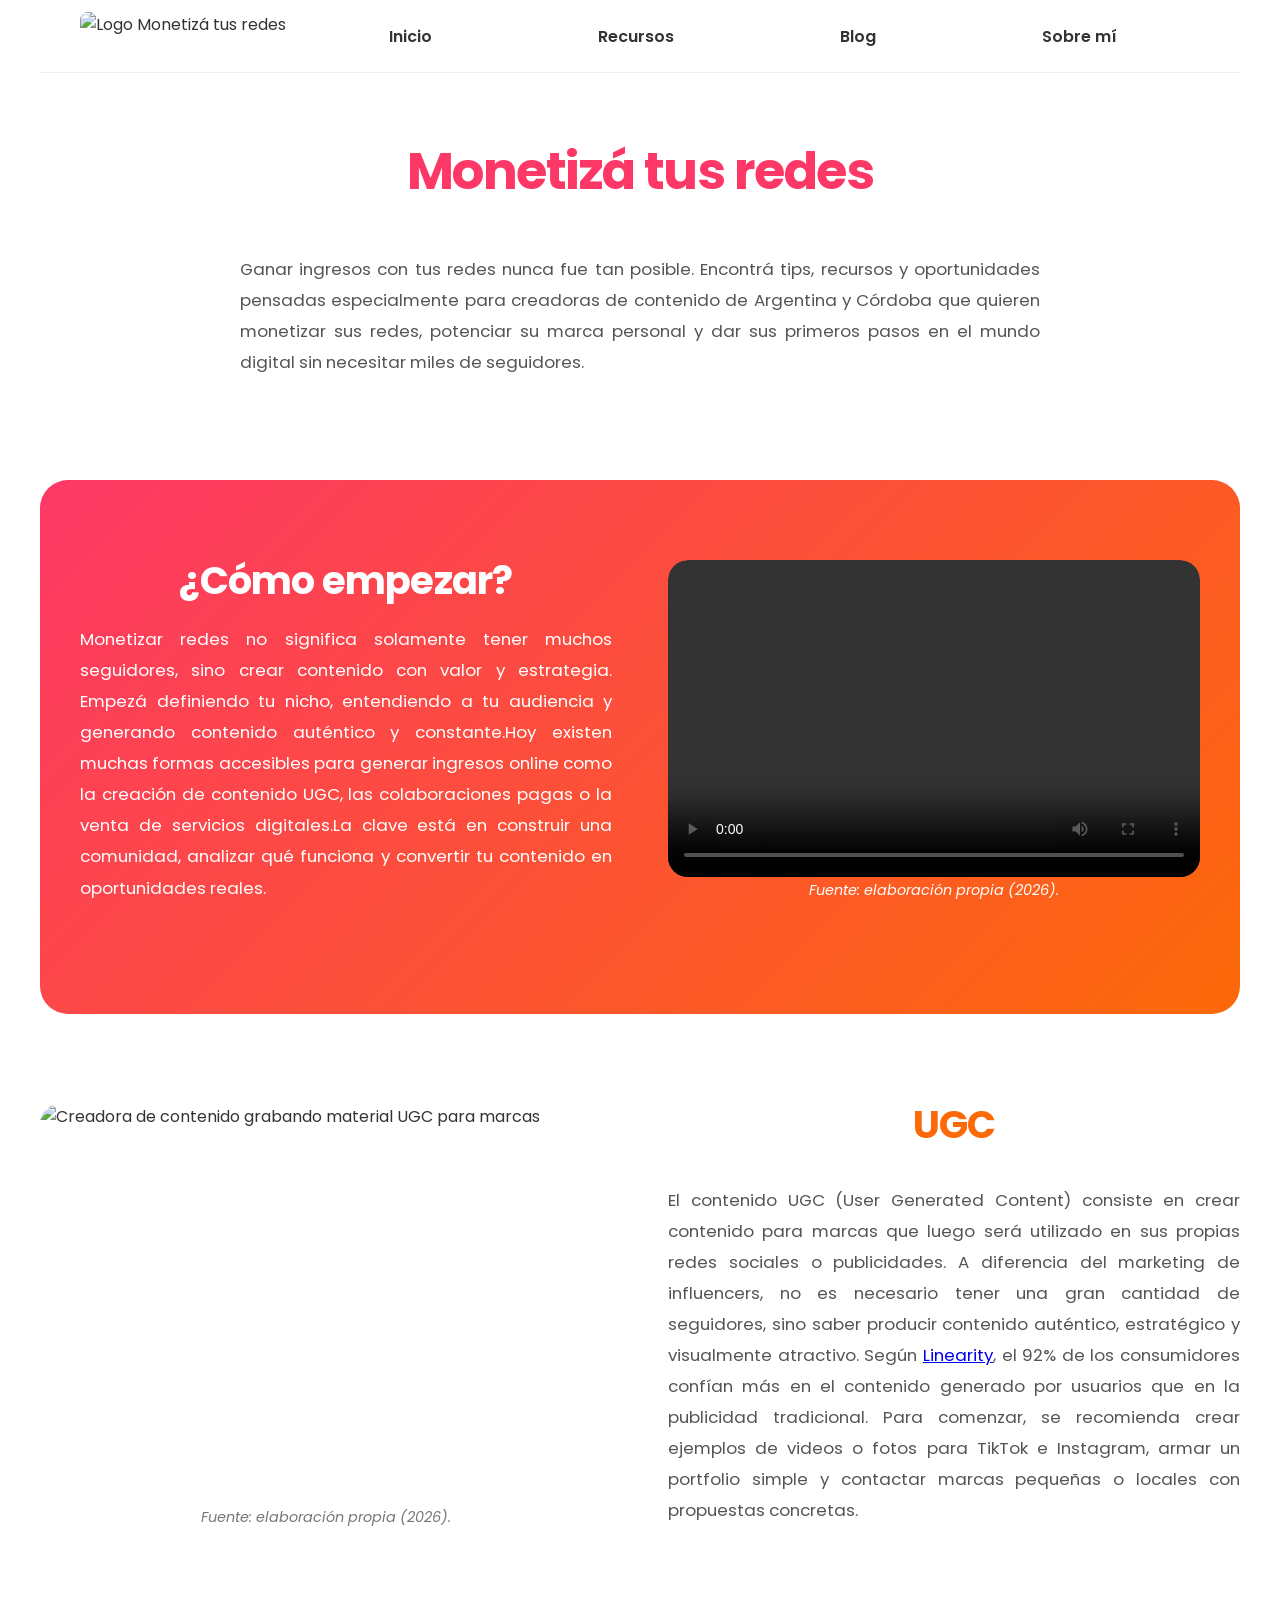
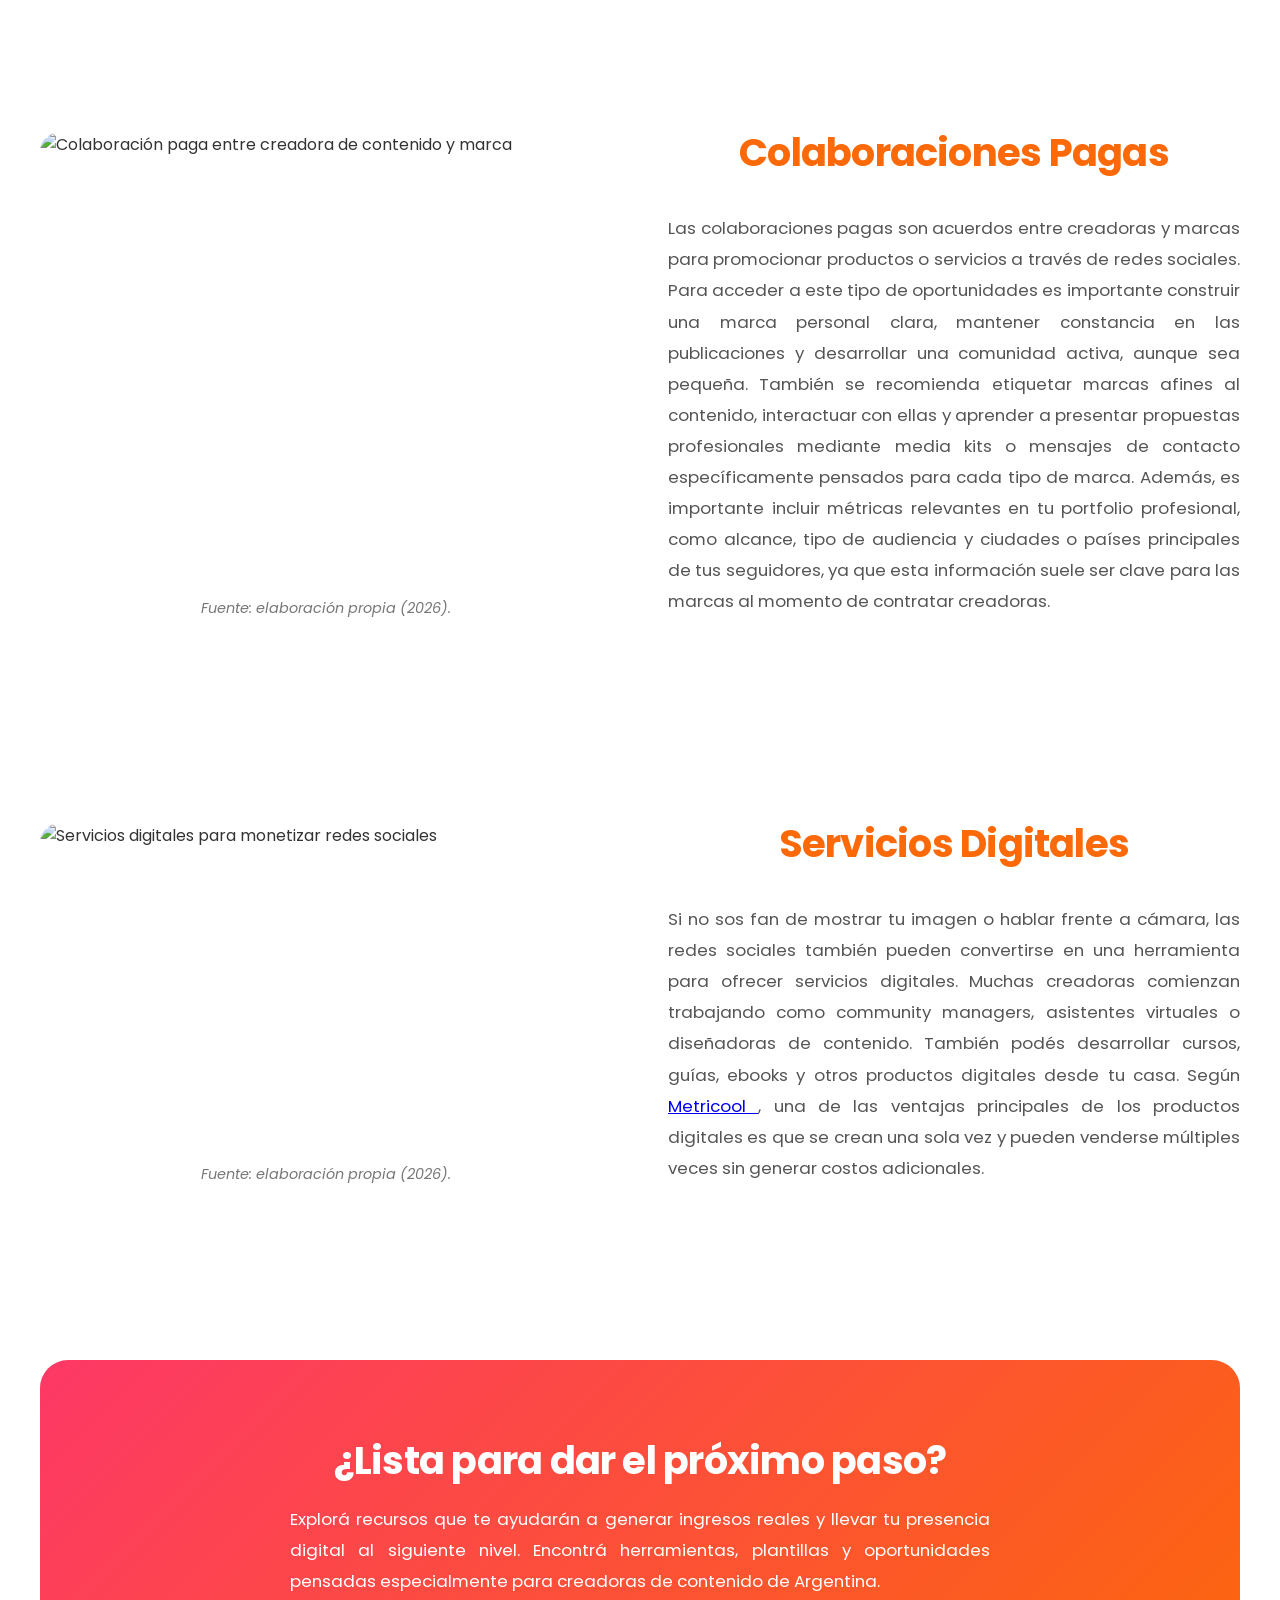
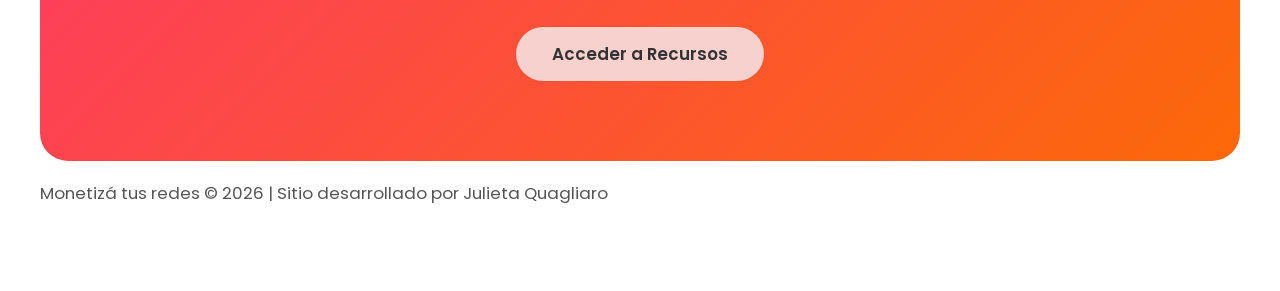
==== index.html @ 3890eba5 "Add files via upload" ====
<!DOCTYPE html>
<html lang="es">
<head>
  <meta charset="UTF-8">
  <meta name="viewport" content="width=device-width, initial-scale=1.0">

  <title>Monetizá tus redes</title>

  <link href="style.css" rel="stylesheet">
  <link href="https://fonts.googleapis.com/css2?family=Poppins:wght@400;600;700&display=swap" rel="stylesheet">
</head>

<body class="Home">

  <nav>
    <div class="nav-left">
      <img src="img/logo.png" alt="Logo Monetizá tus redes">
    </div>

    <div class="nav-links">
      <a href="Index.html">Inicio</a>
      <a href="Recursos.html">Recursos</a>
      <a href="Blog.html">Blog</a>
      <a href="Sobre mi.html">Sobre mí</a>
    </div>
  </nav>

  <h1>Monetizá tus redes</h1>

  <div class="introducción">
    <p>Ganar ingresos con tus redes nunca fue tan posible. Encontrá tips, recursos y oportunidades pensadas especialmente para creadoras de contenido de Argentina y Córdoba que quieren monetizar sus redes, potenciar su marca personal y dar sus primeros pasos en el mundo digital sin necesitar miles de seguidores.</p>
  </div>

  <div class="menu-section">
    <ul>
      <li><a href="#como-empezar">¿Cómo empezar?</a></li>
      <li><a href="#estrategias">Estrategias por tema</a></li>
      <li><a href="#proximo-paso">¿Lista para dar el próximo paso?</a></li>
    </ul>
  </div>

  <!-- Sección 1 -->

  <div id="como-empezar" class="section-container section-colored">

    <div class="section-content">
      <h2>¿Cómo empezar?</h2>
      <p>Monetizar redes no significa solamente tener muchos seguidores, sino crear contenido con valor y estrategia. Empezá definiendo tu nicho, entendiendo a tu audiencia y generando contenido auténtico y constante.Hoy existen muchas formas accesibles para generar ingresos online como la creación de contenido UGC, las colaboraciones pagas o la venta de servicios digitales.La clave está en construir una comunidad, analizar qué funciona y convertir tu contenido en oportunidades reales.</p>
    </div>

    <div class="section-video">
      
      <video controls>
        <source src="video/video .mp4" type="video/mp4">
      </video>

      <p class="fuente">Fuente: elaboración propia (2026).</p>
    </div>

    </div>

  <!-- Sección 2 -->

  <div id="estrategias" class="section-container reverse section-2">

    <div class="section-content">
      <h2>UGC</h2>
      <p>El contenido UGC (User Generated Content) consiste en crear contenido para marcas que luego será utilizado en sus propias redes sociales o publicidades. A diferencia del marketing de influencers, no es necesario tener una gran cantidad de seguidores, sino saber producir contenido auténtico, estratégico y visualmente atractivo. Según
        <a href="https://www.linearity.io/blog/ugc-statistics/" target="_blank">Linearity</a>,
        el 92% de los consumidores confían más en el contenido generado por usuarios que en la publicidad tradicional. Para comenzar, se recomienda crear ejemplos de videos o fotos para TikTok e Instagram, armar un portfolio simple y contactar marcas pequeñas o locales con propuestas concretas.
      </p>

    </div>

    <div class="section-image">
      <img
        src="img/Ugc.jpg"
        alt="Creadora de contenido grabando material UGC para marcas">

      <p class="fuente">Fuente: elaboración propia (2026).</p>

    </div>

  </div>

  <!-- Sección 3 -->

  <div class="section-container section-3">

    <div class="section-image">
      <img
        src="img/Colaboraciones pagas .jpg"
        alt="Colaboración paga entre creadora de contenido y marca">

      <p class="fuente">Fuente: elaboración propia (2026).</p>

    </div>

    <div class="section-content">

      <h2>Colaboraciones Pagas</h2>

      <p>Las colaboraciones pagas son acuerdos entre creadoras y marcas para promocionar productos o servicios a través de redes sociales. Para acceder a este tipo de oportunidades es importante construir una marca personal clara, mantener constancia en las publicaciones y desarrollar una comunidad activa, aunque sea pequeña. También se recomienda etiquetar marcas afines al contenido, interactuar con ellas y aprender a presentar propuestas profesionales mediante media kits o mensajes de contacto específicamente pensados para cada tipo de marca. Además, es importante incluir métricas relevantes en tu portfolio profesional, como alcance, tipo de audiencia y ciudades o países principales de tus seguidores, ya que esta información suele ser clave para las marcas al momento de contratar creadoras.</p>

    </div>

  </div>

  <!-- Sección 4 -->

  <div class="section-container reverse section-4">

    <div class="section-content">

      <h2>Servicios Digitales</h2>

      <p>Si no sos fan de mostrar tu imagen o hablar frente a cámara, las redes sociales también pueden convertirse en una herramienta para ofrecer servicios digitales. Muchas creadoras comienzan trabajando como community managers, asistentes virtuales o diseñadoras de contenido. También podés desarrollar cursos, guías, ebooks y otros productos digitales desde tu casa. Según
        <a href="https://metricool.com/es/monetizar-redes-sociales/#Como_Monetizar_en_Redes_Sociales" target="_blank">
          Metricool
        </a>,
        una de las ventajas principales de los productos digitales es que se crean una sola vez y pueden venderse múltiples veces sin generar costos adicionales.
      </p>

    </div>

    <div class="section-image">
      <img
        src="img/servicios digitales .png"
        alt="Servicios digitales para monetizar redes sociales">

      <p class="fuente">Fuente: elaboración propia (2026).</p>

    </div>

  </div>

  <!-- CTA -->

  <div id="proximo-paso" class="section-container section-colored">

    <div class="section-content">

      <h2>¿Lista para dar el próximo paso?</h2>

      <p>Explorá recursos que te ayudarán a generar ingresos reales y llevar tu presencia digital al siguiente nivel. Encontrá herramientas, plantillas y oportunidades pensadas especialmente para creadoras de contenido de Argentina. </p>

      <a href="Recursos.html" class="btn-secondary">Acceder a Recursos</a>

    </div>

  </div>

  <footer>
    <p>Monetizá tus redes © 2026 | Sitio desarrollado por Julieta Quagliaro</p>
  </footer>

</body>
</html>
---- style.css ----
﻿/* RESET Y BASE*/
* {
    box-sizing: border-box;
    text-align: justify;

}

body {
    margin: 0;
    padding: 0 40px 60px;
    min-height: 100vh;
    font-family: 'Poppins', sans-serif;
    background-color: #fff;
    color: #333;
    font-size: 16px;
}

/*TIPOGRAFÍA*/
h1 {
    color: #fd3866;
    font-size: clamp(2.8rem, 4vw, 3.6rem);
    font-weight: 700;
    line-height: 1.05;
    margin: 72px auto 18px;
    max-width: 860px;
    text-align: center;
    letter-spacing: -0.03em;
}

h2 {
    color: #fc6908;
    font-size: clamp(2rem, 3vw, 2.6rem);
    font-weight: 700;
    line-height: 1.1;
    margin: 0 auto 20px;
    max-width: 860px;
    text-align: center;
    letter-spacing: -0.02em;
}

h3 {
    color: #fd3866;
    font-size: 1.6rem;
    font-weight: 700;
    line-height: 1.2;
    margin: 0 0 18px;
    text-align: center;
}

p {
    font-size: 1.05rem;
    line-height: 1.85;
    color: #555;
    margin-bottom: 22px;
    text-align: justify;
    text-justify: inter-word;
}

/*NAVEGACIÓN*/
nav {
    padding: 12px 40px;
    background: white;
    border-bottom: 1px solid #f0f0f0;
    display: flex;
    align-items: center;
    gap: 20px;
    flex-wrap: wrap;
}

nav a {
    color: #333;
    text-decoration: none;
    font-weight: 600;
    margin-right: 30px;
    font-size: 1em;
    transition: color 0.3s;
}

/* Nav layout: left image + evenly spaced links */
.nav-left img {
    display: block;
    height: 48px;
    width: auto;
    border-radius: 8px;
}

.nav-links {
    flex: 1 1 auto;
    display: flex;
    justify-content: space-around;
    align-items: center;
}

.nav-links a {
    margin: 0;
    padding: 8px 12px;
}

nav a:hover {
    color: #fd3866;
}

/*SECCIONES GENERALES*/
.menu-section {
    display: none;
}

.introducción {
    padding: 20px 200px;
    font-size: 1.1em;
    line-height: 1.8;
    color: #555;
    text-align: justify;
}

.section-container {
    display: flex;
    align-items: stretch;
    gap: 56px;
    padding: 90px 0;
    max-width: 1320px;
    margin: 0 auto;
}

.section-container.reverse {
    flex-direction: row-reverse;
}

.section-content {
    flex: 1;
    min-width: 0;
    display: flex;
    flex-direction: column;
    justify-content: center;
    align-items: center;
    text-align: center;
}

.section-content h2 {
    margin-bottom: 22px;
}

.section-content p {
    margin-bottom: 26px;
    max-width: 760px;
}

.section-label {
    color: #fc6908;
    font-size: 0.9em;
    font-weight: 600;
    text-transform: uppercase;
    letter-spacing: 1px;
    margin-bottom: 15px;
}

/* IMÁGENES Y VIDEOS*/
.section-image,
.section-video {
    flex: 1;
    min-width: 0;
    min-height: 360px;
    display: flex;
    flex-direction: column;
    justify-content: flex-start;
    align-items: center;
}

.section-video {
    overflow: hidden;
    border-radius: 20px;
}

.section-image img,
.section-video video {
    width: 100%;
    height: 100%;
    object-fit: cover;
    border-radius: 20px;
}

/* BOTONES */
.btn-primary,
.btn-secondary {
    display: inline-block;
    padding: 14px 36px;
    border-radius: 50px;
    border: none;
    cursor: pointer;
    text-decoration: none;
    font-weight: 600;
    font-size: 1.05em;
    transition: background-color 0.3s, transform 0.3s;
    text-align: center;
}

.btn-primary {
    background-color: #fd3866;
    color: white;
}

.btn-primary:hover {
    background-color: #fc6908;
}

.btn-secondary {
    background-color: #f7d1cd;
    color: #333;
}

.btn-secondary:hover {
    background-color: #fd3866;
    color: white;
}

/* CENTRAR 'Leer más' EN LAS TARJETAS DEL BLOG */
.blog-details summary,
.blog-details summary.btn-primary {
    display: block;
    width: max-content;
    margin: 18px auto 0;
    padding: 12px 28px;
}

/*SECCIONES DESTACADAS*/
.section-colored {
    background: linear-gradient(135deg, #fd3866 0%, #fc6908 100%);
    color: white;
    padding: 80px 40px;
    text-align: center;
    margin-top: 60px;
    border-radius: 28px;
}

.section-colored h2,
.section-colored h3,
.section-colored p {
    color: white;
}

.section-colored p {
    max-width: 700px;
    margin: 0 auto 30px;
}

/*INTRO BLOG*/
.intro-section {
    background: linear-gradient(
        135deg,
        rgba(253, 56, 102, 0.1) 0%,
        rgba(252, 105, 8, 0.1) 100%
    );
    padding: 64px 40px;
    margin-bottom: 60px;
    border-radius: 28px;
}

.blog-container {
    max-width: 1320px;
    margin: 0 auto;
    padding-bottom: 30px;
    font-size: 1rem;
}

/*RECURSOS*/
.resources-grid {
    display: grid;
    grid-template-columns: repeat(2, minmax(0, 1fr));
    gap: 30px;
    padding: 40px 0;
}

.resource-item {
    background: white;
    border: 1px solid #f0f0f0;
    border-radius: 22px;
    padding: 30px;
    text-align: center;
    transition: all 0.3s;
    display: flex;
    flex-direction: column;
    justify-content: space-between;
}

.resource-item:hover {
    border-color: #fd3866;
    box-shadow: 0 10px 25px rgba(253, 56, 102, 0.12);
}

.resource-item h3 {
    margin-bottom: 16px;
}

.resource-item p {
    margin-bottom: 22px;
}

.resource-list {
    background: #f9f9f9;
    padding: 34px;
    border-radius: 18px;
    margin: 20px 0;
}

.resource-list ul {
    list-style: none;
    padding: 0;
    margin: 0;
}

.resource-list li {
    padding: 14px 0;
    border-bottom: 1px solid #eee;
    font-size: 1.05em;
    color: #333;
    line-height: 1.7;
    text-align: left;
}

.resource-list li:last-child {
    border-bottom: none;
}

.resource-list li::before {
    content: "→";
    color: #fc6908;
    font-weight: bold;
    margin-right: 10px;
}

.resource-list li a {
    color: #333;
    text-decoration: underline;
    font-weight: 700;
}

.fuente {
    font-size: 0.9rem;
    color: #777;
    font-style: italic;
    margin-top: 10px;
    text-align: left;
}

.highlight-box {
    background: #f7d1cd;
    border-radius: 24px;
    padding: 26px 28px;
    margin: 0 auto 28px;
    max-width: 860px;
    width: 100%;
}

.highlight-box h2,
.highlight-box p {
    margin: 0;
}

.highlight-box p {
    margin-top: 14px;
    color: #333;
    font-size: 1.05rem;
    line-height: 1.8;
}

.blog-highlight-box {
    padding-top: 18px;
}

.blog-highlight-box h1 {
    margin-top: 0;
}


/* BLOG */
.blog-card {
    display: flex;
    flex-direction: column;
    background: white;
    border: 1px solid #f0f0f0;
    border-radius: 22px;
    overflow: hidden;
    transition: transform 0.3s, box-shadow 0.3s;
}

.blog-card:hover {
    transform: translateY(-10px);
    box-shadow: 0 20px 45px rgba(253, 56, 102, 0.18);
}

.blog-image {
    position: relative;
    width: 100%;
    height: 350px;
    background: linear-gradient(135deg, #fd3866 0%, #fc6908 100%);
    display: flex;
    align-items: center;
    justify-content: center;
    color: white;
    font-weight: 70;
}

.blog-image img {
    display: block;
    width: 100%;
    height: 100%;
    object-fit: cover;
}

.blog-content {
    flex: 1;
    padding: 28px;
}

.blog-date {
    font-size: 0.85em;
    color: #fc6908;
    font-weight: 600;
    margin-bottom: 10px;
    text-align: center;
}

.blog-card h3 {
    font-size: 1.3em;
    margin-bottom: 14px;
}

.blog-card p,
.blog-excerpt {
    font-size: 1.05rem;
    color: #666;
    margin-bottom: 22px;
    line-height: 1.85;
}

/* SECCIÓN PODCAST */

.podcast-section {
    max-width: 1320px;
    margin: 0 auto;
    padding: 90px 0;
    text-align: center;
}

.podcast-section h2 {
    margin-bottom: 30px;
}

.podcast-section p {
    max-width: 900px;
    margin: 0 auto 40px;
    text-align: justify;
}

.podcast-embed {
    max-width: 900px;
    margin: 0 auto 0;
    width: 100%;
}

.podcast-embed iframe {
    width: 100%;
    aspect-ratio: 16 / 9;
    max-height: 560px;
    border-radius: 16px;
    border: none;
}

.podcast-section .fuente {
    margin: 0 auto 0;
    max-width: 900px;
    text-align: justify;
    line-height: 1.3;
}

.podcast-btn {
    display: block;
    width: fit-content;
    margin: 0 auto 0;
    padding-top: 10px;
    text-align: center;
}

body.SobreMi .contact-info {
    align-items: flex-start;
    text-align: left;
}

body.SobreMi .contact-info p {
    margin-bottom: 10px;
    text-align: left;
}

body.SobreMi .contact-info p:last-child {
    margin-bottom: 0;
}

@media (max-width: 1024px) {
    body {
        padding: 0 24px 50px;
    }

    nav {
        padding: 12px 24px;
    }

    .section-container {
        gap: 40px;
        padding: 70px 24px;
    }

    .section-image,
    .section-video {
        min-height: 300px;
    }

    .section-content p {
        max-width: 100%;
    }

    .resources-grid {
        grid-template-columns: repeat(2, minmax(0, 1fr));
    }
}

@media (max-width: 768px) {
    body {
        padding: 0 18px 40px;
    }

    nav {
        padding: 12px 18px;
        justify-content: space-between;
    }

    .nav-left img {
        height: 42px;
    }

    .nav-links {
        flex: 1 1 100%;
        display: flex;
        flex-wrap: wrap;
        justify-content: center;
        gap: 10px;
        padding: 10px 0 0 0;
    }

    nav a {
        margin: 6px 0;
        padding: 8px 10px;
        white-space: normal;
    }

    .blog-details summary,
    .blog-details summary.btn-primary {
        width: auto;
    }

    h1 {
        margin: 48px auto 18px;
    }

    h2 {
        margin-bottom: 18px;
    }

    .introducción,
    .highlight-box,
    .section-colored,
    .blog-content,
    .resource-item {
        padding-left: 18px;
        padding-right: 18px;
    }

    .introducción {
        padding: 18px 0;
    }

    .section-container {
        flex-direction: column;
        gap: 32px;
        padding: 50px 0;
    }

    .section-container.reverse {
        flex-direction: column;
    }

    .section-content {
        align-items: flex-start;
        text-align: left;
    }

    .section-image,
    .section-video {
        min-height: auto;
    }

    .section-image img,
    .section-video video,
    .podcast-embed iframe {
        width: 100%;
        height: auto;
    }

    .section-content p,
    .blog-card p,
    .resource-list li,
    .fuente {
        margin-bottom: 18px;
    }

    .blog-card {
        width: 100%;
    }

    .resources-grid {
        grid-template-columns: 1fr;
        gap: 24px;
    }

    .blog-content {
        padding: 22px;
    }

    .resource-item {
        padding: 24px;
    }

    .section-colored {
        padding: 50px 20px;
    }

    .highlight-box {
        padding: 22px 18px;
        margin-bottom: 22px;
    }

    .btn-primary,
    .btn-secondary,
    .podcast-btn {
        width: 100%;
        max-width: 100%;
    }

    .podcast-btn {
        margin: 28px auto 0;
    }
}
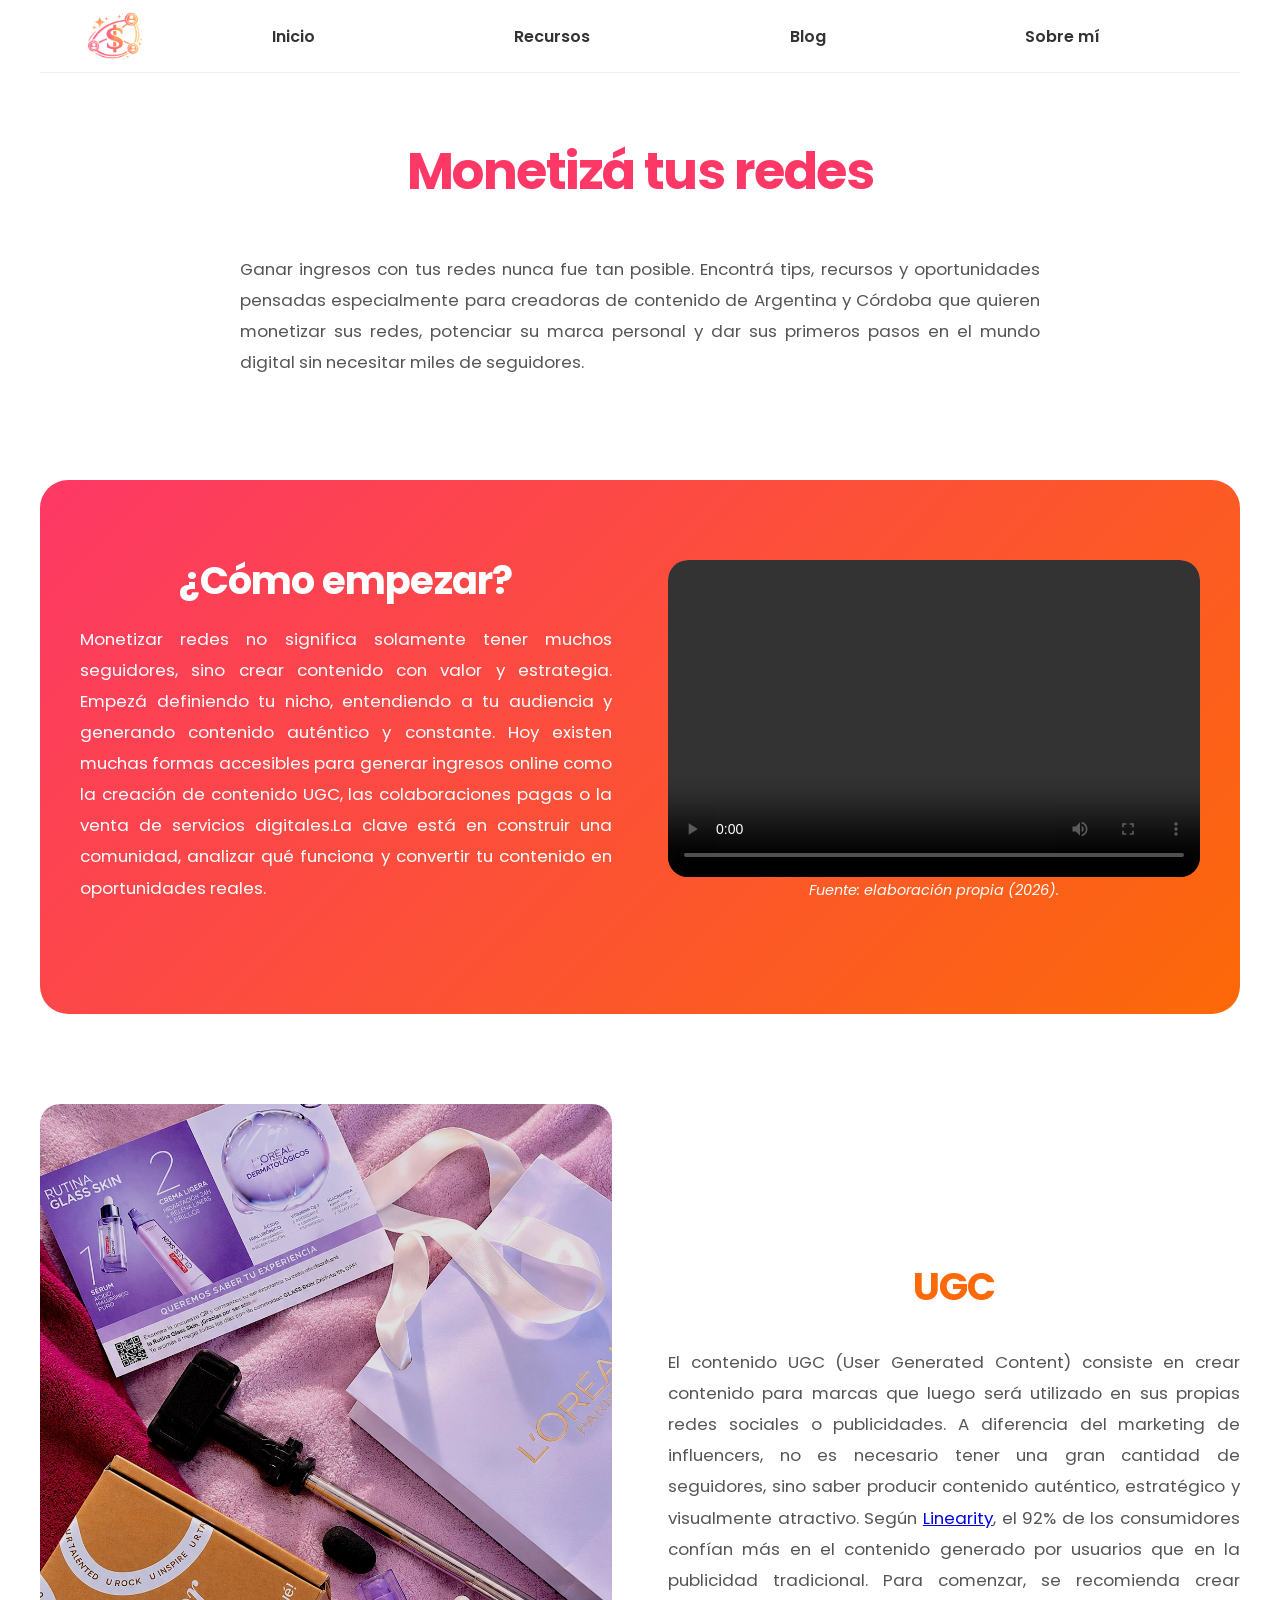
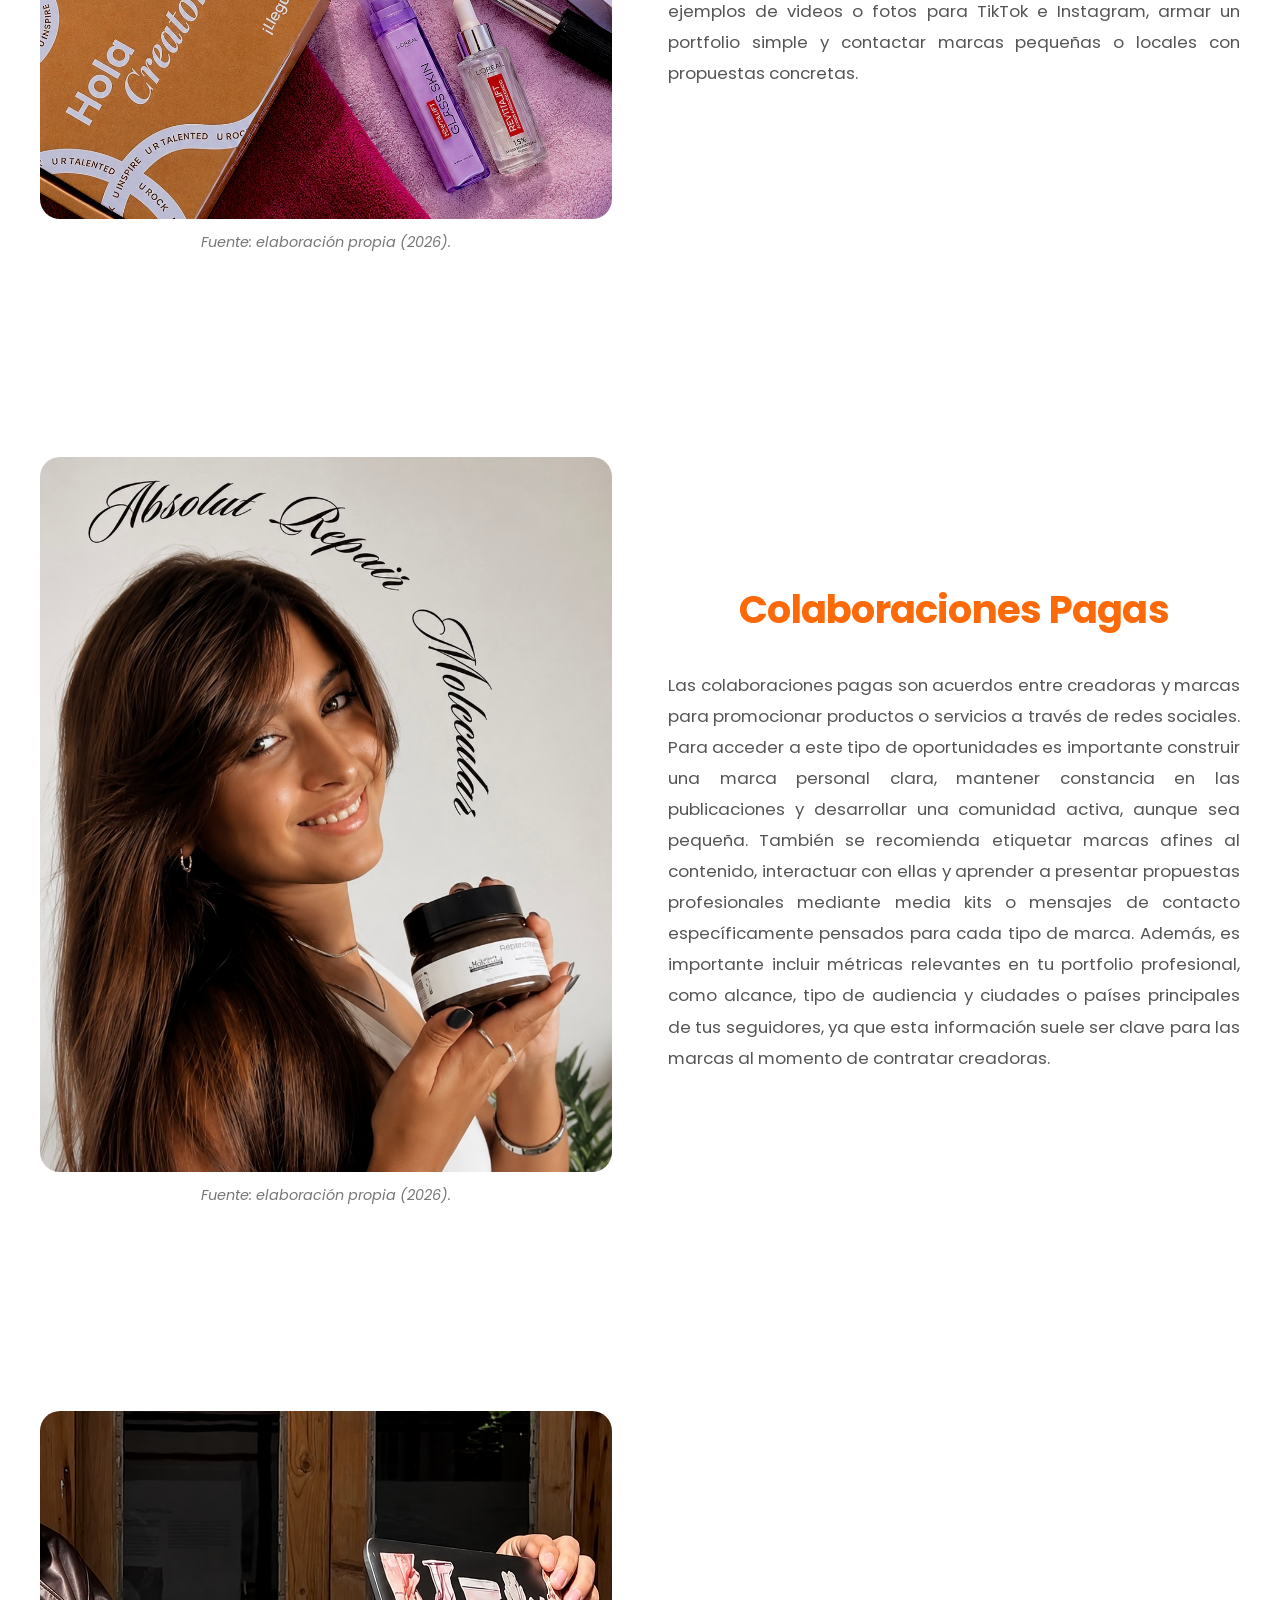
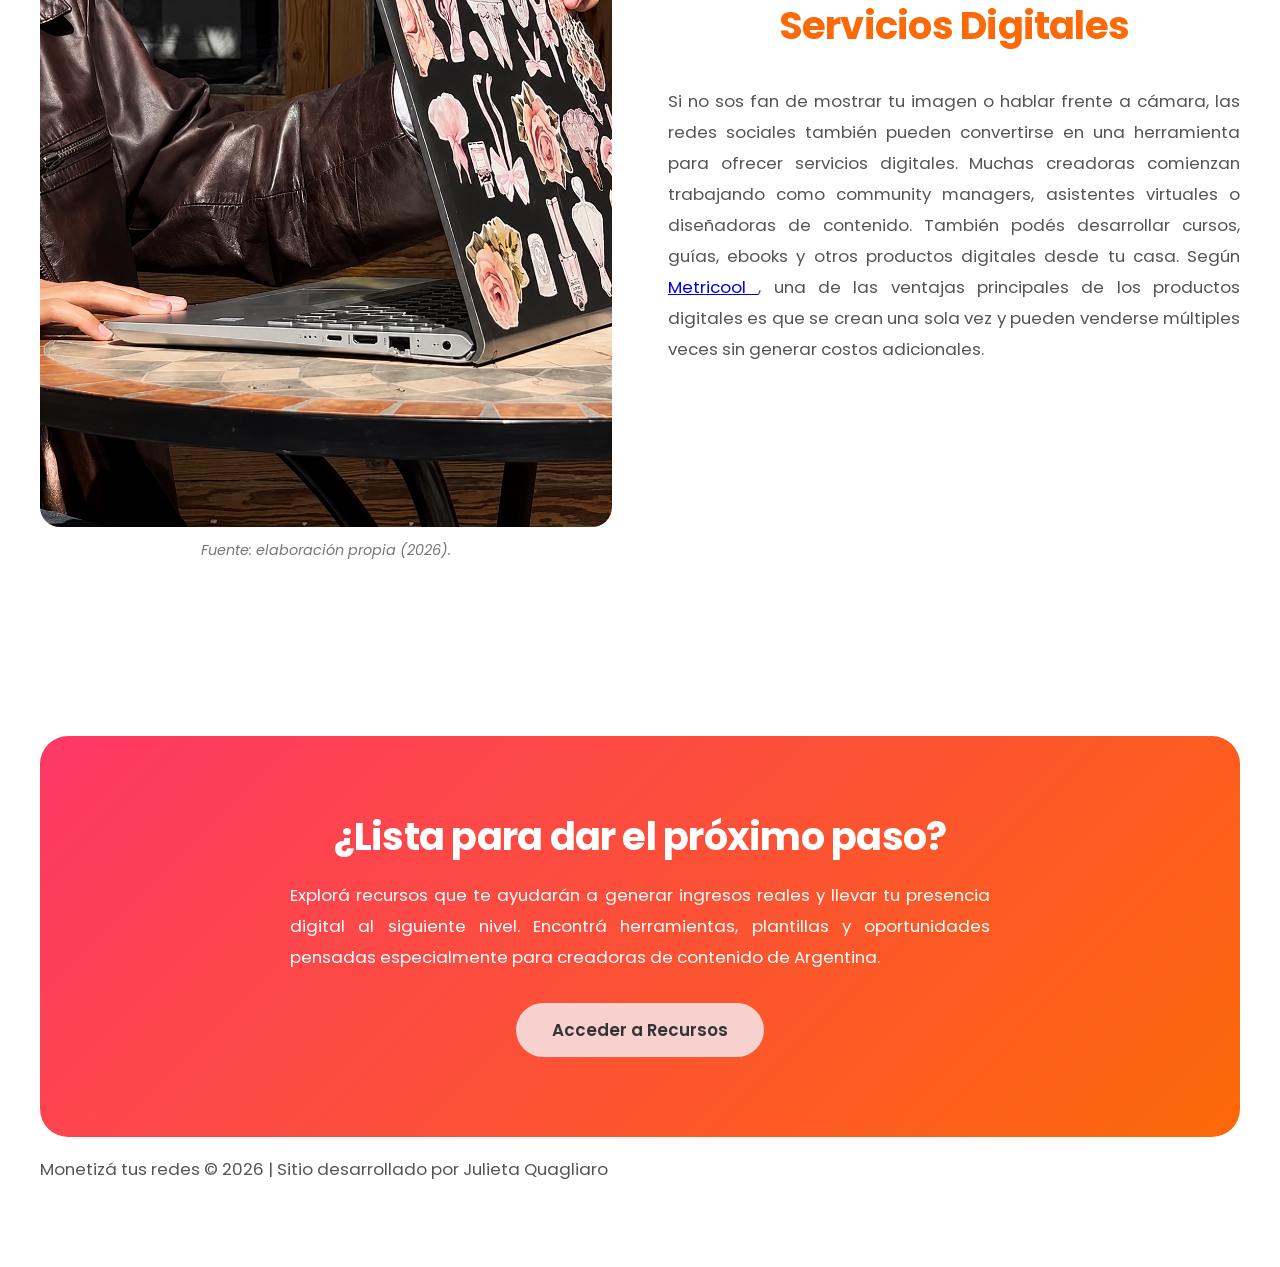
==== commit 5a197f2a: "Update index.html" ====
--- a/index.html
+++ b/index.html
@@ -18,10 +18,10 @@
     </div>
 
     <div class="nav-links">
-      <a href="Index.html">Inicio</a>
-      <a href="Recursos.html">Recursos</a>
-      <a href="Blog.html">Blog</a>
-      <a href="Sobre mi.html">Sobre mí</a>
+      <a href="index.html">Inicio</a>
+      <a href="recursos.html">Recursos</a>
+      <a href="blog.html">Blog</a>
+      <a href="sobremi.html">Sobre mí</a>
     </div>
   </nav>
 
@@ -45,7 +45,7 @@
 
     <div class="section-content">
       <h2>¿Cómo empezar?</h2>
-      <p>Monetizar redes no significa solamente tener muchos seguidores, sino crear contenido con valor y estrategia. Empezá definiendo tu nicho, entendiendo a tu audiencia y generando contenido auténtico y constante.Hoy existen muchas formas accesibles para generar ingresos online como la creación de contenido UGC, las colaboraciones pagas o la venta de servicios digitales.La clave está en construir una comunidad, analizar qué funciona y convertir tu contenido en oportunidades reales.</p>
+      <p>Monetizar redes no significa solamente tener muchos seguidores, sino crear contenido con valor y estrategia. Empezá definiendo tu nicho, entendiendo a tu audiencia y generando contenido auténtico y constante. Hoy existen muchas formas accesibles para generar ingresos online como la creación de contenido UGC, las colaboraciones pagas o la venta de servicios digitales.La clave está en construir una comunidad, analizar qué funciona y convertir tu contenido en oportunidades reales.</p>
     </div>
 
     <div class="section-video">
@@ -74,7 +74,7 @@
 
     <div class="section-image">
       <img
-        src="img/Ugc.jpg"
+        src="img/ugc.jpg"
         alt="Creadora de contenido grabando material UGC para marcas">
 
       <p class="fuente">Fuente: elaboración propia (2026).</p>
@@ -89,7 +89,7 @@
 
     <div class="section-image">
       <img
-        src="img/Colaboraciones pagas .jpg"
+        src="img/colaboraciones pagas.jpg"
         alt="Colaboración paga entre creadora de contenido y marca">
 
       <p class="fuente">Fuente: elaboración propia (2026).</p>
@@ -155,4 +155,4 @@
   </footer>
 
 </body>
-</html>+</html>
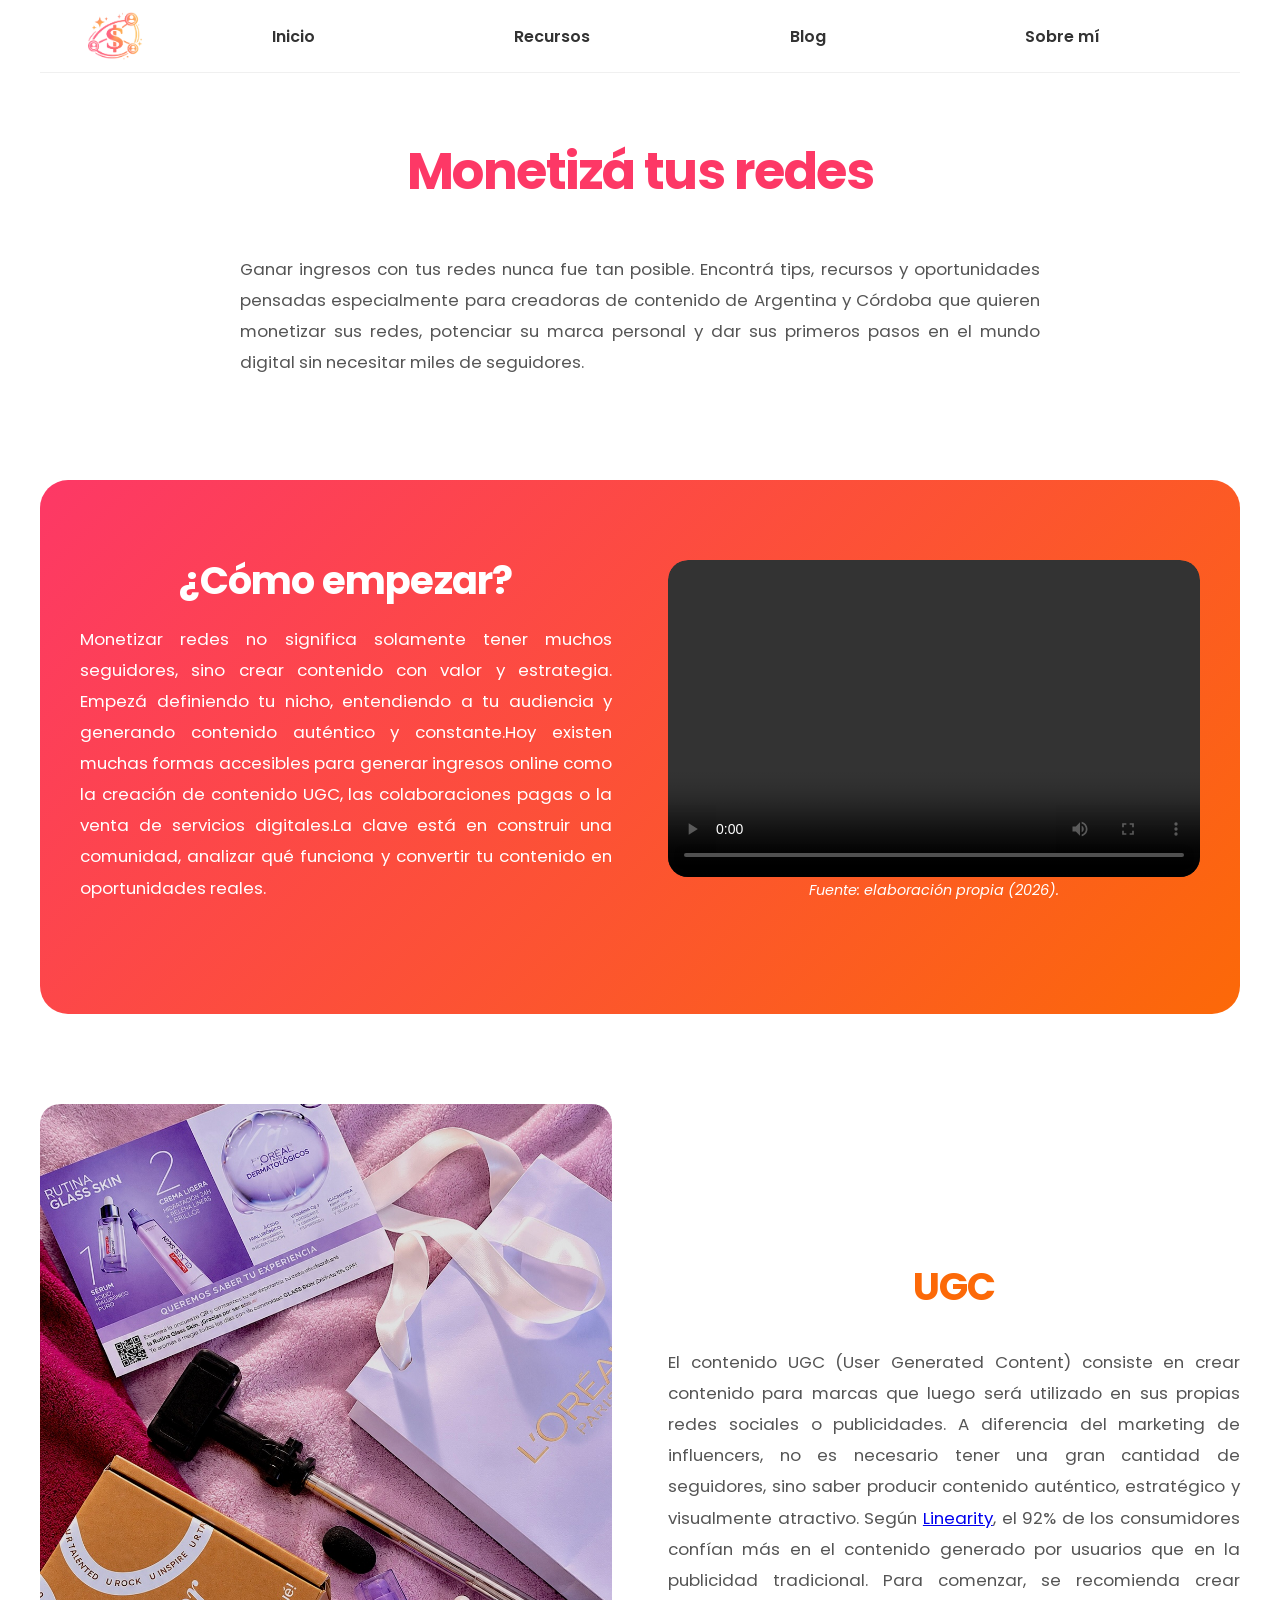
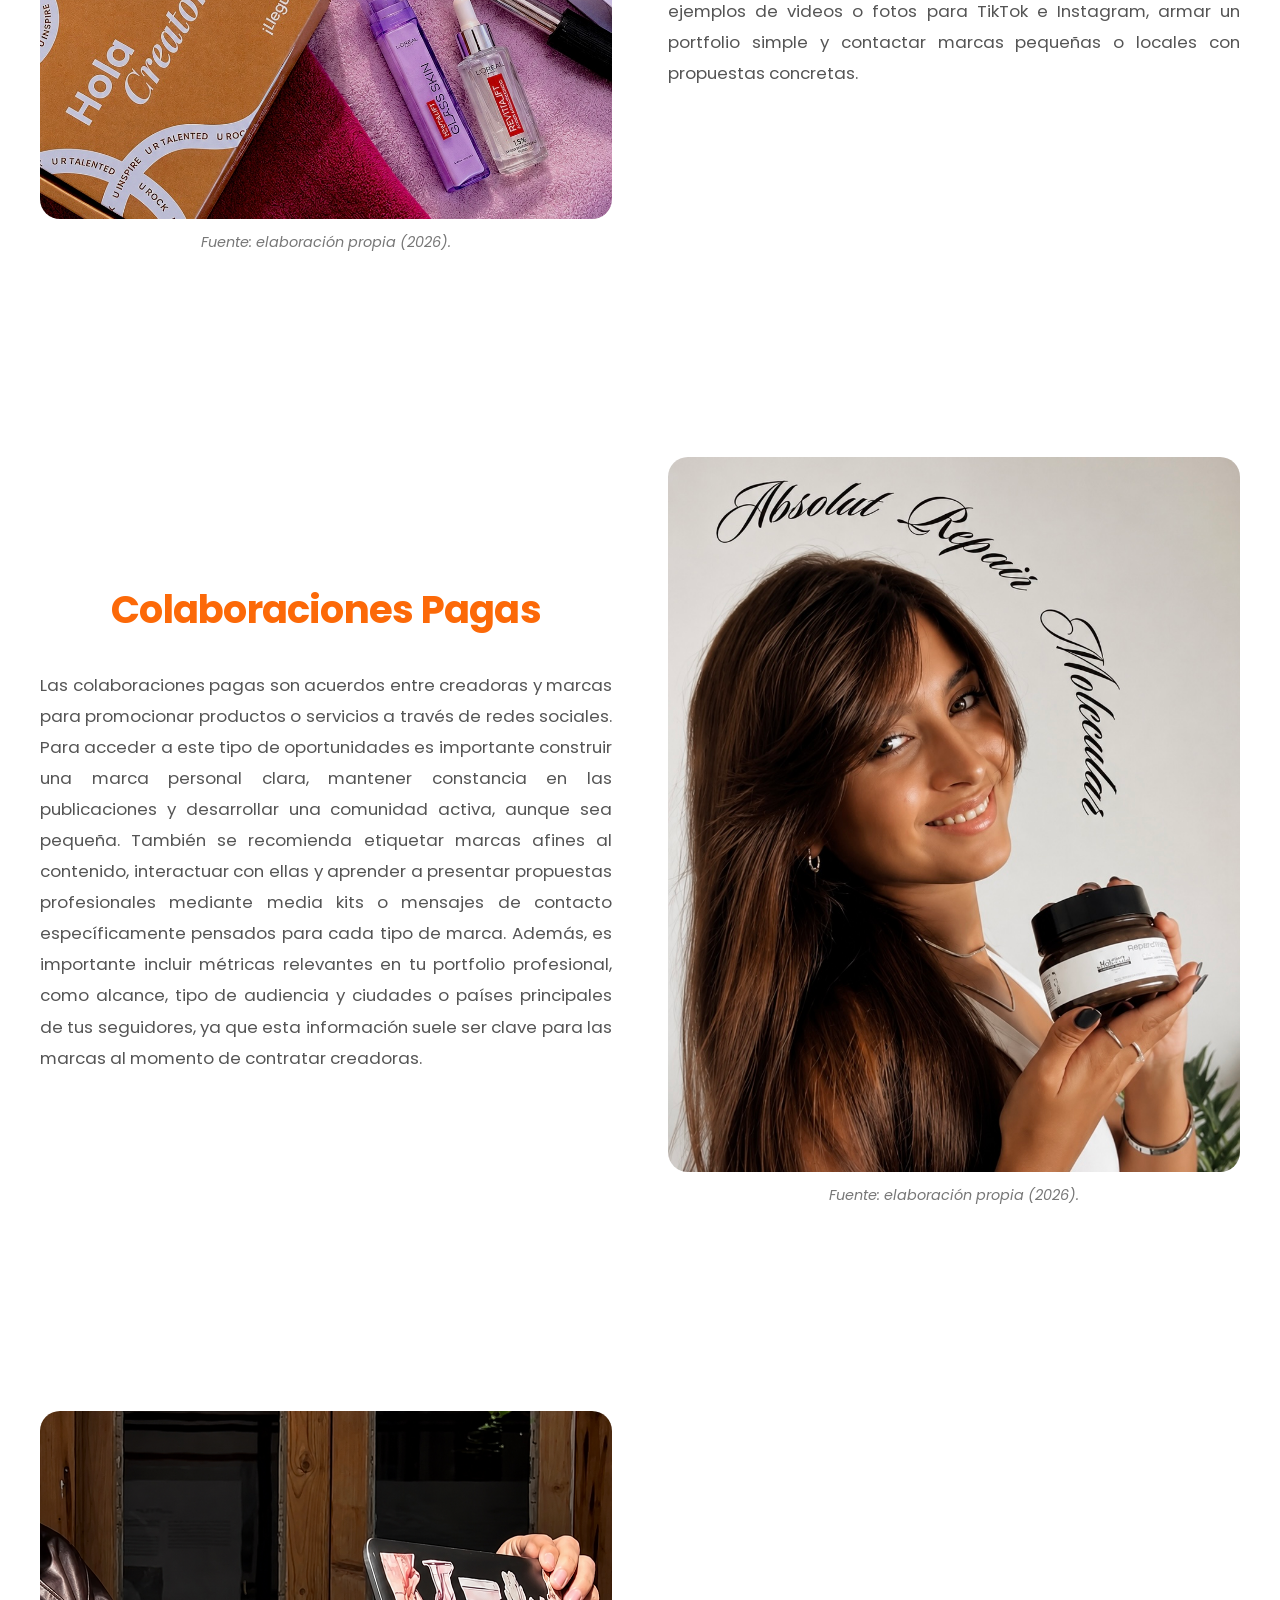
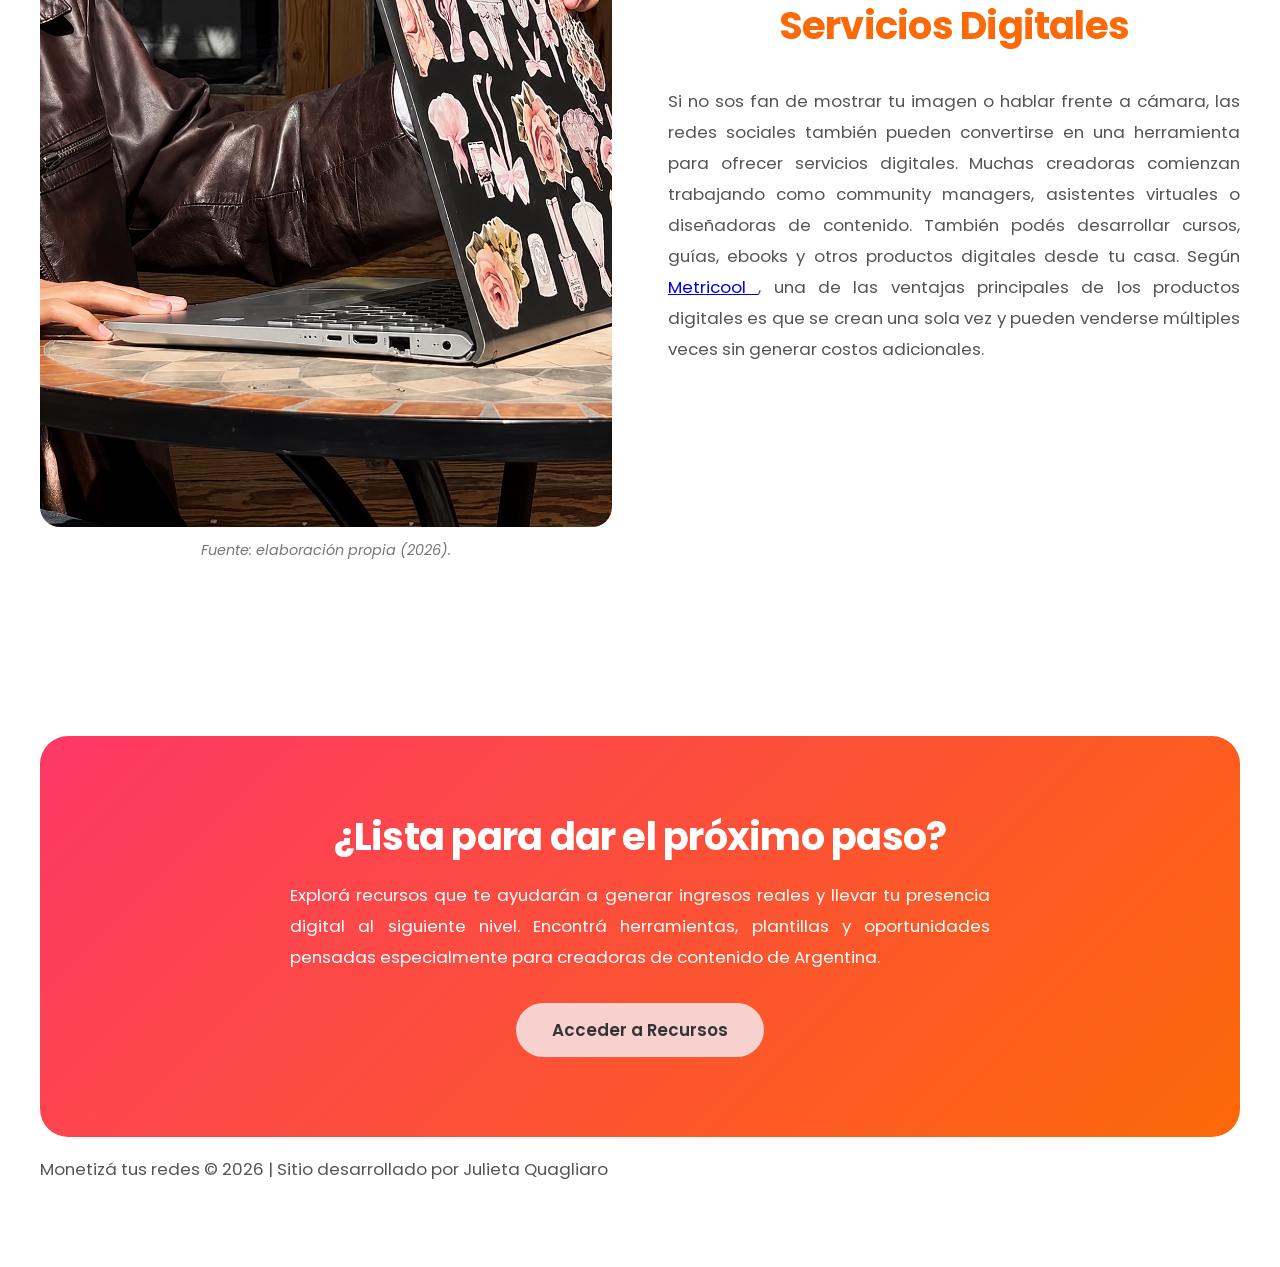
==== commit d23eddf8: "Update index.html" ====
--- a/index.html
+++ b/index.html
@@ -45,7 +45,7 @@
 
     <div class="section-content">
       <h2>¿Cómo empezar?</h2>
-      <p>Monetizar redes no significa solamente tener muchos seguidores, sino crear contenido con valor y estrategia. Empezá definiendo tu nicho, entendiendo a tu audiencia y generando contenido auténtico y constante. Hoy existen muchas formas accesibles para generar ingresos online como la creación de contenido UGC, las colaboraciones pagas o la venta de servicios digitales.La clave está en construir una comunidad, analizar qué funciona y convertir tu contenido en oportunidades reales.</p>
+      <p>Monetizar redes no significa solamente tener muchos seguidores, sino crear contenido con valor y estrategia. Empezá definiendo tu nicho, entendiendo a tu audiencia y generando contenido auténtico y constante.Hoy existen muchas formas accesibles para generar ingresos online como la creación de contenido UGC, las colaboraciones pagas o la venta de servicios digitales.La clave está en construir una comunidad, analizar qué funciona y convertir tu contenido en oportunidades reales.</p>
     </div>
 
     <div class="section-video">
@@ -87,20 +87,20 @@
 
   <div class="section-container section-3">
 
+    <div class="section-content">
+
+      <h2>Colaboraciones Pagas</h2>
+
+      <p>Las colaboraciones pagas son acuerdos entre creadoras y marcas para promocionar productos o servicios a través de redes sociales. Para acceder a este tipo de oportunidades es importante construir una marca personal clara, mantener constancia en las publicaciones y desarrollar una comunidad activa, aunque sea pequeña. También se recomienda etiquetar marcas afines al contenido, interactuar con ellas y aprender a presentar propuestas profesionales mediante media kits o mensajes de contacto específicamente pensados para cada tipo de marca. Además, es importante incluir métricas relevantes en tu portfolio profesional, como alcance, tipo de audiencia y ciudades o países principales de tus seguidores, ya que esta información suele ser clave para las marcas al momento de contratar creadoras.</p>
+
+    </div>
+
     <div class="section-image">
       <img
         src="img/colaboraciones pagas.jpg"
         alt="Colaboración paga entre creadora de contenido y marca">
 
       <p class="fuente">Fuente: elaboración propia (2026).</p>
-
-    </div>
-
-    <div class="section-content">
-
-      <h2>Colaboraciones Pagas</h2>
-
-      <p>Las colaboraciones pagas son acuerdos entre creadoras y marcas para promocionar productos o servicios a través de redes sociales. Para acceder a este tipo de oportunidades es importante construir una marca personal clara, mantener constancia en las publicaciones y desarrollar una comunidad activa, aunque sea pequeña. También se recomienda etiquetar marcas afines al contenido, interactuar con ellas y aprender a presentar propuestas profesionales mediante media kits o mensajes de contacto específicamente pensados para cada tipo de marca. Además, es importante incluir métricas relevantes en tu portfolio profesional, como alcance, tipo de audiencia y ciudades o países principales de tus seguidores, ya que esta información suele ser clave para las marcas al momento de contratar creadoras.</p>
 
     </div>
 
@@ -144,7 +144,7 @@
 
       <p>Explorá recursos que te ayudarán a generar ingresos reales y llevar tu presencia digital al siguiente nivel. Encontrá herramientas, plantillas y oportunidades pensadas especialmente para creadoras de contenido de Argentina. </p>
 
-      <a href="Recursos.html" class="btn-secondary">Acceder a Recursos</a>
+      <a href="recursos.html" class="btn-secondary">Acceder a Recursos</a>
 
     </div>
 
